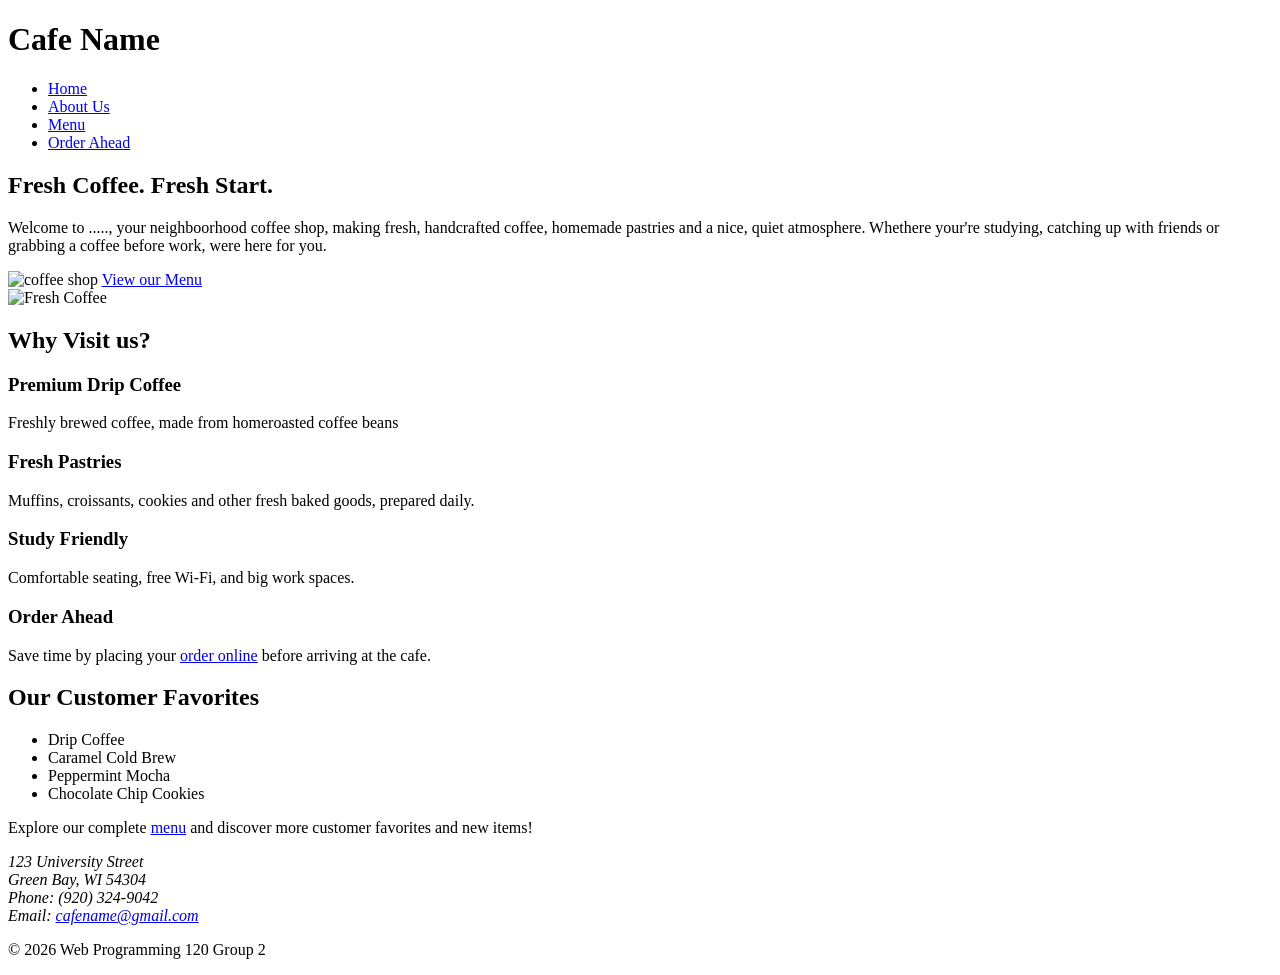
==== index.html @ 5f4ed6a6 "Add files via upload" ====
<!DOCTYPE html>
<html lang="en">
    <head>
        <meta charset="UTF-8">
        <meta name="viewport" content="width=device-width, initial-scale=1.0">
        <title>Cafe name</title>
        <link rel="stylesheet" href="css/style.css">
    </head>

    <body>
        <header class="site_header">
            <div>
            <h1 class="name">Cafe Name</h1>
                <nav>
                    <ul>
                        <li><a href="index.html">Home</a></li>
                        <li><a href="about.html">About Us</a></li>
                        <li><a href="data.html">Menu</a></li>
                        <li><a href="contact.html">Order Ahead</a></li>
                    </ul>
                </nav>
            </div>
        </header>

        <main>
            <section class="slogan">
                <h2>Fresh Coffee. Fresh Start.</h2>

                <p>Welcome to ....., your neighboorhood coffee shop, making fresh, handcrafted coffee, homemade pastries and a nice, quiet atmosphere. Whethere your're studying, catching up with friends or grabbing a coffee before work, were here for you.</p>

                <img src="#" alt="coffee shop" width="100" height="100">

                <a href="data.html">View our Menu</a>
            </section>

            <!--Featured Section-->
            <section class="features">
                <img src="#" alt="Fresh Coffee" width="100" height="100">
                <h2>Why Visit us?</h2>

                <div class="card-container">
                    <article class="card">
                        <h3>Premium Drip Coffee</h3>
                        <p>Freshly brewed coffee, made from homeroasted coffee beans</p>
                    </article>

                    <article class="card">
                        <h3>Fresh Pastries</h3>
                        <p>Muffins, croissants, cookies and other fresh baked goods, prepared daily.</p>
                    </article>

                    <article class="card">
                        <h3>Study Friendly</h3>
                        <p>Comfortable seating, free Wi-Fi, and big work spaces.</p>
                    </article>

                    <article class="card">
                        <h3>Order Ahead</h3>
                        <p>Save time by placing your <a href="contact.html">order online</a> before arriving at the cafe.</p>
                    </article>
                </div>
            </section>

            <!--Highlights-->
            <aside class="favorites">
                <h2>Our Customer Favorites</h2>

                <ul>
                    <li>Drip Coffee</li>
                    <li>Caramel Cold Brew</li>
                    <li>Peppermint Mocha</li>
                    <li>Chocolate Chip Cookies</li>
                </ul>

                <p>Explore our complete <a href="data.html">menu</a> and discover more customer favorites and new items!</p>
            </aside>
        </main>

        <footer>
            <address>
                123 University Street<br>
                Green Bay, WI 54304<br>
                Phone: (920) 324-9042<br>
                Email: <a href="mailto:cafename@gmail.com">cafename@gmail.com</a>
            </address>

            <p>&copy; 2026 Web Programming 120 Group 2</p>
        </footer>
    </body>

</html>
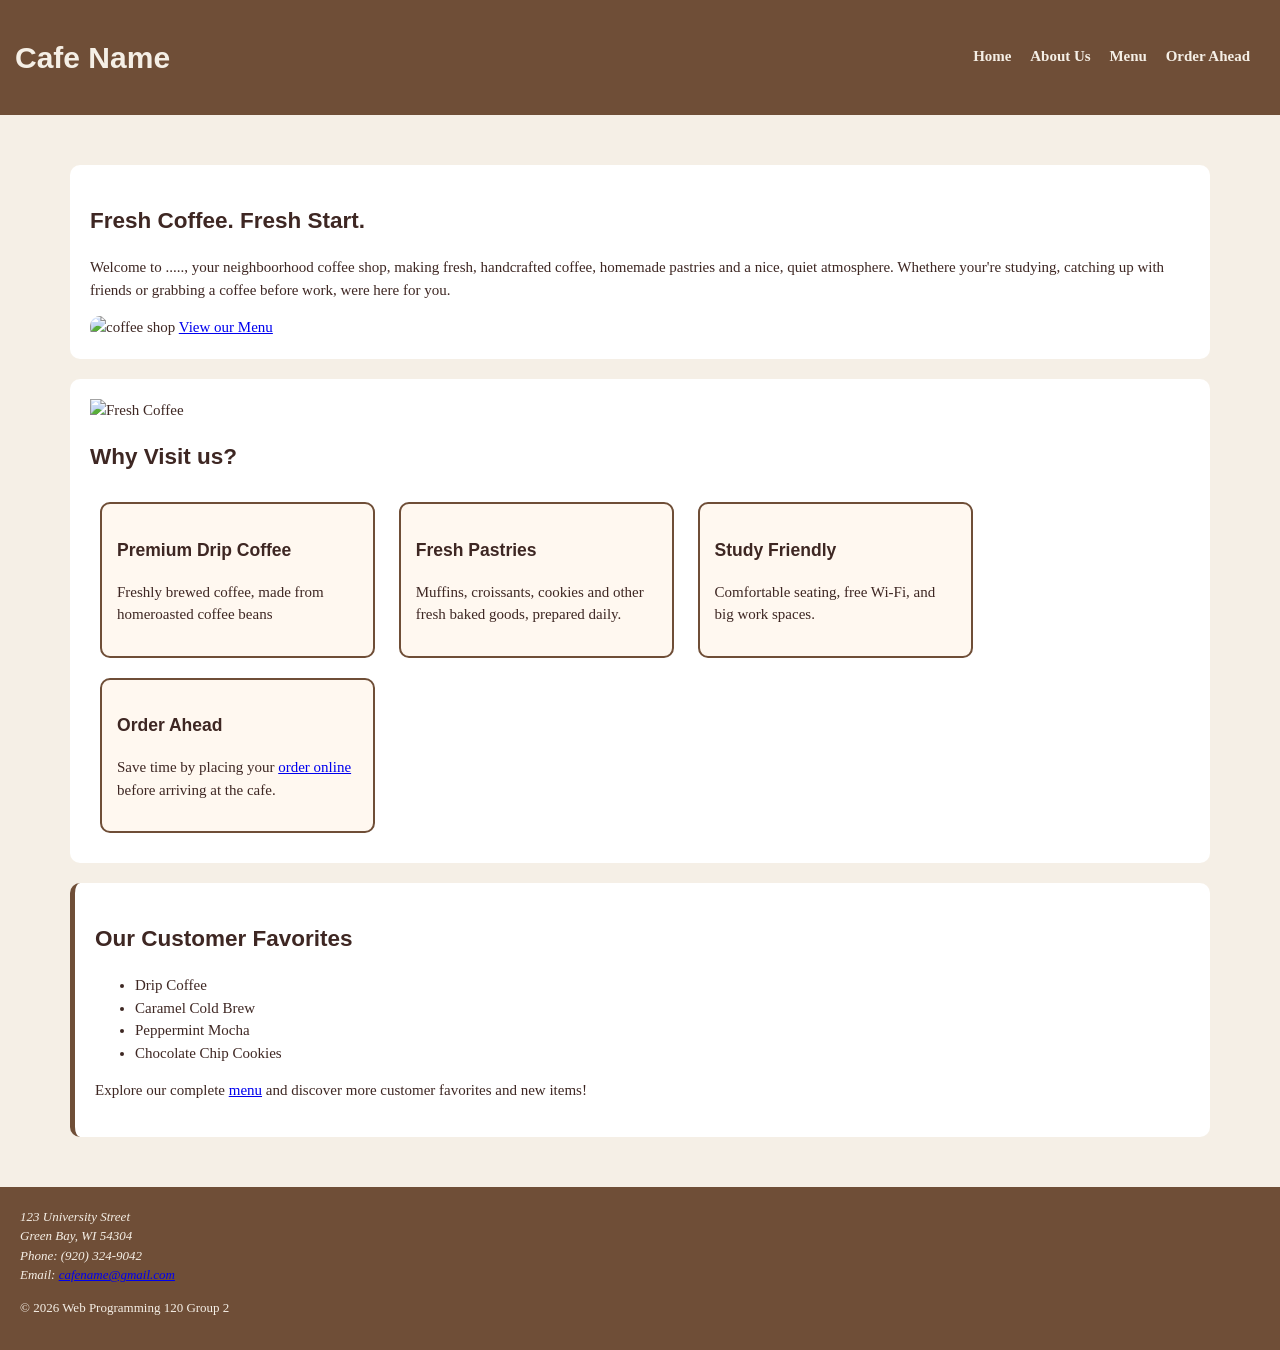
==== commit 45fdb22f: "Update index.html" ====
--- a/index.html
+++ b/index.html
@@ -4,7 +4,7 @@
         <meta charset="UTF-8">
         <meta name="viewport" content="width=device-width, initial-scale=1.0">
         <title>Cafe name</title>
-        <link rel="stylesheet" href="css/style.css">
+        <link rel="stylesheet" href="style.css">
     </head>
 
     <body>
@@ -88,4 +88,4 @@
         </footer>
     </body>
 
-</html>+</html>
--- a/style.css
+++ b/style.css
@@ -0,0 +1,90 @@
+/* Colors for website:
+background color: #F5EFE6 Font Color: #3E2723 Header/Footer Color: #6F4E37
+Header/Footer Text Color: #F5EFE6*/
+
+*{
+    box-sizing: border-box;
+}
+
+body{
+    background-color: #F5EFE6;
+    margin: 0;
+    color: #3E2723;
+    font-family: 'Times New Roman', Times, serif;
+    font-size: 13px;
+    line-height: 1.5;
+}
+
+main{
+    margin: 50px;
+}
+
+h1, h2, h3{
+    font-family:'Franklin Gothic Medium', 'Arial Narrow', Arial, sans-serif;
+}
+
+.site_header{
+    background-color: #6F4E37;
+    color: #F5EFE6;
+    font-size: 15px;
+    padding: 15px;
+}
+
+nav ul{
+    list-style: none;
+    padding: 0;
+    float: right;
+    margin-top: -55px;
+}
+
+nav li{
+    display: inline-block;
+    margin-right: 15px;
+}
+
+nav a{
+    color: #F5EFE6;
+    text-decoration: none;
+    font-weight: bold;
+}
+
+section{
+    background-color: white;
+    margin: 20px;
+    border-radius: 10px;
+    padding: 20px;
+    font-size: 15px;
+}
+
+.slogan img{
+    width: 100%;
+    height: auto;
+    border-radius: 10px;
+}
+
+.card{
+    display: inline-block;
+    width: 275px;
+    padding: 15px;
+    margin: 10px;
+    border: 2px solid #6F4E37;
+    border-radius: 10px;
+    vertical-align: top;
+    background-color: #FFF8F0;
+}
+
+.favorites{
+    background-color: white;
+    padding: 20px;
+    margin: 20px;
+    border-left: 5px solid #6F4E37;
+    border-radius: 10px;
+    font-size: 15px;
+}
+
+footer{
+    background-color: #6F4E37;
+    color: #F5EFE6;
+    padding: 20px;
+    margin-top: 20px;
+}
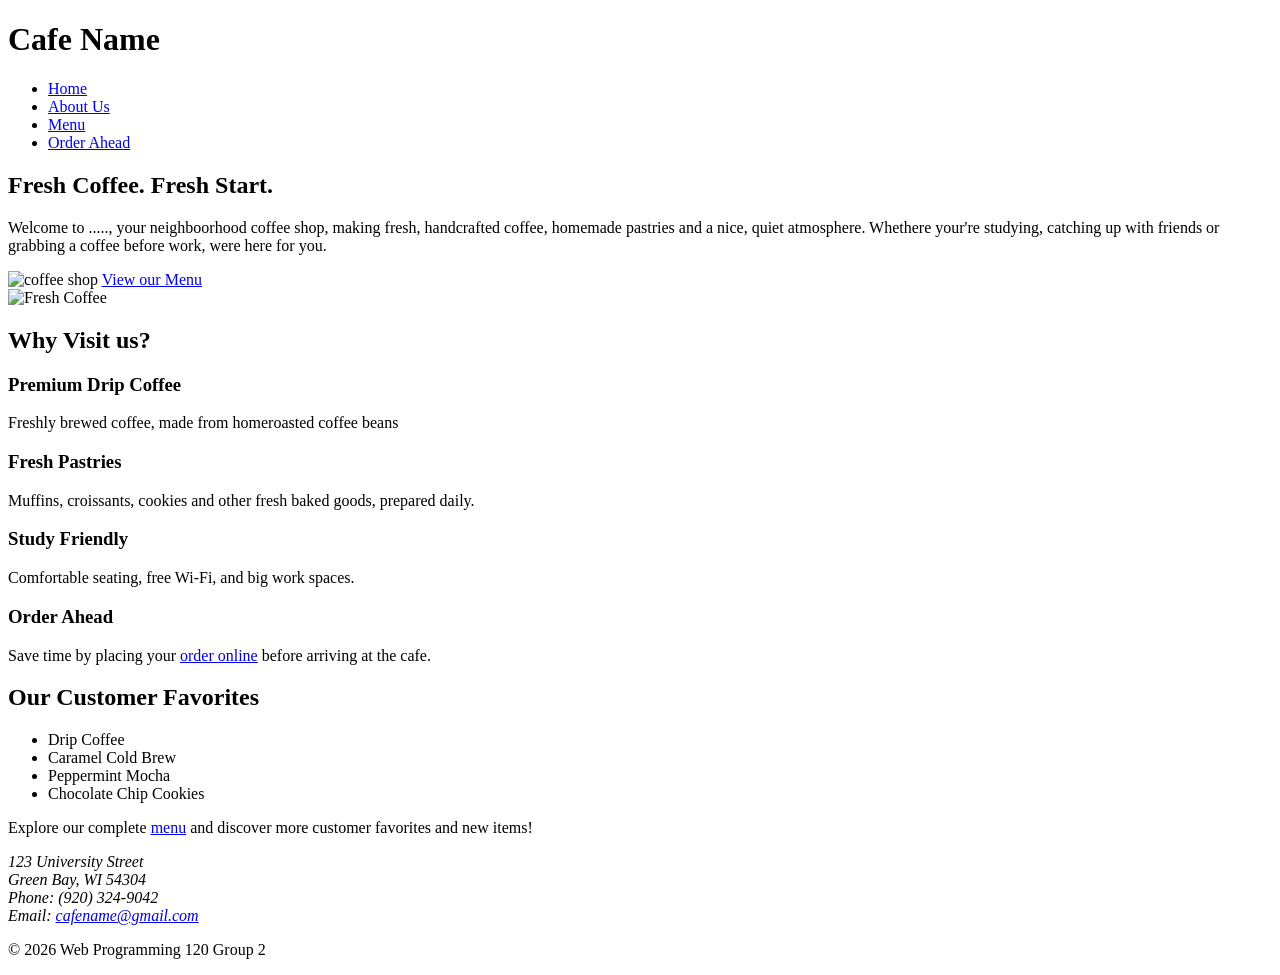
==== commit d76ce8c5: "Update index.html" ====
--- a/index.html
+++ b/index.html
@@ -4,7 +4,7 @@
         <meta charset="UTF-8">
         <meta name="viewport" content="width=device-width, initial-scale=1.0">
         <title>Cafe name</title>
-        <link rel="stylesheet" href="style.css">
+        <link rel="stylesheet" href="css/styles.css"
     </head>
 
     <body>
